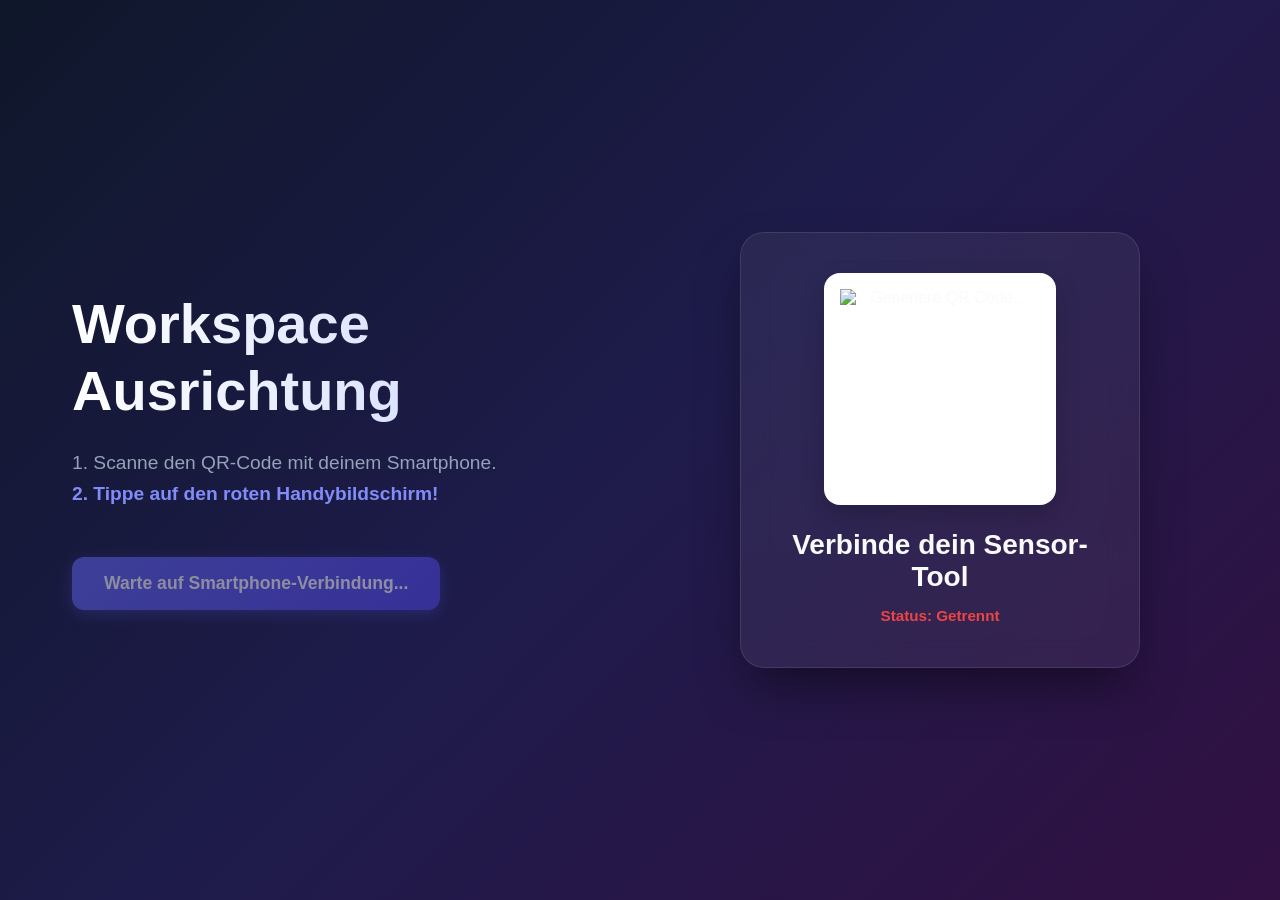
==== index.html @ 29dc22c0 "Update index.html" ====
<!DOCTYPE html>
<html lang="de">
<head>
    <meta charset="UTF-8">
    <meta name="viewport" content="width=device-width, initial-scale=1.0">
    <title>Interaktive Wasserwaage | Monitor-Ausrichtung</title>
    <link rel="stylesheet" href="style.css">
    <script src="https://cdnjs.cloudflare.com/ajax/libs/paho-mqtt/1.0.1/mqttws31.min.js" type="text/javascript"></script>
</head>
<body>

    <div class="container">
        <div class="content-left">
            <h1>Workspace Ausrichtung</h1>
            
            <div id="pc-step-1" class="step active">
                <p>1. Scanne den QR-Code mit deinem Smartphone.</p>
                <p style="margin-bottom: 1.5rem; color: var(--accent); font-weight: bold;">2. Tippe auf den roten Handybildschirm!</p>
                <button class="btn" id="pc-calibrate-btn" disabled style="opacity: 0.5; cursor: not-allowed;">Warte auf Smartphone-Verbindung...</button>
            </div>

            <div id="pc-step-2" class="step">
                <p style="margin-bottom: 1.5rem;">3. Nimm das Handy jetzt hoch und halte es <strong>flach an deinen Monitor</strong>.</p>
                
                <div id="live-box" class="live-display status-error">
                    <div id="status-msg" class="status-text">⚠️ Nicht parallel</div>
                    <div class="deviation-val"><span id="degree-val">0.0</span>°</div>
                </div>
            </div>
        </div>

        <div class="qr-card" id="qr-section">
            <div class="qr-code-placeholder">
                <img id="qr-img" src="" alt="Generiere QR Code...">
            </div>
            <h2>Verbinde dein Sensor-Tool</h2>
            <p id="connection-status" style="color: var(--error); font-weight: bold;">Status: Getrennt</p>
        </div>
    </div>

    <script>
        const sessionId = 'room_' + Math.random().toString(36).substr(2, 9);
        
        // Dynamischer QR-Code Link
        const sensorUrl = `https://tknq1.github.io/TESTEST/sensor.html?room=${sessionId}`;
        document.getElementById('qr-img').src = `https://api.qrserver.com/v1/create-qr-code/?size=200x200&data=${encodeURIComponent(sensorUrl)}`;

        const client = new Paho.MQTT.Client("broker.hivemq.com", Number(8000), "pc_" + sessionId);

        let tableBeta = 0;
        let tableGamma = 0;
        let calibrating = false;
        let currentLiveBeta = 0;
        let currentLiveGamma = 0;

        client.onConnectionLost = () => { console.log("Verbindung zum Server verloren"); };
        
        client.onMessageArrived = (message) => {
            const data = JSON.parse(message.payloadString);
            
            // Handy hat sich erfolgreich gemeldet
            if (data.type === 'phone-connected') {
                const btn = document.getElementById('pc-calibrate-btn');
                document.getElementById('connection-status').textContent = 'Status: Verbunden ✔';
                document.getElementById('connection-status').style.color = 'var(--success)';
                btn.disabled = false;
                btn.style.opacity = "1";
                btn.style.cursor = "pointer";
                btn.textContent = 'Tisch-Neigung jetzt speichern';
            }
            
            // Gyro-Daten vom Handy empfangen
            if (data.type === 'gyro-data') {
                currentLiveBeta = data.beta;
                currentLiveGamma = data.gamma;

                // Wenn der Button geklickt wurde, loggen wir genau diesen Moment als Tisch-Referenz
                if (calibrating) {
                    tableBeta = currentLiveBeta;
                    tableGamma = currentLiveGamma;
                    calibrating = false;
                    
                    // Sofort umschalten auf Monitor-Live-Ansicht
                    document.getElementById('pc-step-1').classList.remove('active');
                    document.getElementById('pc-step-2').classList.add('active');
                } else if (tableBeta !== 0) {
                    // Wenn kalibriert, berechne permanent die Differenz
                    handleLiveCalculation(currentLiveBeta, currentLiveGamma);
                }
            }
        };

        client.connect({
            onSuccess: () => {
                client.subscribe("wasserwaage/" + sessionId);
            },
            useSSL: true
        });

        // Klick auf den PC-Button speichert den aktuellen Wert
        document.getElementById('pc-calibrate-btn').addEventListener('click', () => {
            calibrating = true;
            
            // Vibrations-Befehl ans Handy schicken
            try {
                const message = new Paho.MQTT.Message(JSON.stringify({ type: 'trigger-vibrate' }));
                message.destinationName = "wasserwaage/" + sessionId;
                client.send(message);
            } catch(e) {}
        });

        function handleLiveCalculation(currentBeta, currentGamma) {
            // Berechnung basierend auf der Display-nach-unten Lage des Handys auf dem Tisch
            const diffBeta = currentBeta + tableBeta; 
            const diffGamma = currentGamma - tableGamma; 
            const totalDeviation = Math.sqrt(diffBeta * diffBeta + diffGamma * diffGamma);

            const liveBox = document.getElementById('live-box');
            const statusMsg = document.getElementById('status-msg');
            const degreeVal = document.getElementById('degree-val');

            degreeVal.textContent = totalDeviation.toFixed(1);

            if (totalDeviation < 1.5) {
                liveBox.className = "live-display status-success";
                statusMsg.textContent = "✓ Perfekt parallel!";
            } else {
                liveBox.className = "live-display status-error";
                statusMsg.textContent = "⚠️ Nicht parallel";
            }
        }
    </script>
</body>
</html>
---- style.css ----
/* Base Resets & Variables */
* {
    margin: 0;
    padding: 0;
    box-sizing: border-box;
    font-family: -apple-system, BlinkMacSystemFont, "Segoe UI", Roboto, Helvetica, Arial, sans-serif;
}

:root {
    --bg-gradient: linear-gradient(135deg, #0f172a 0%, #1e1b4b 50%, #311042 100%);
    --glass-bg: rgba(255, 255, 255, 0.06);
    --glass-border: rgba(255, 255, 255, 0.1);
    --text-main: #f8fafc;
    --text-muted: #94a3b8;
    --accent: #818cf8;
    --success: #22c55e;
    --error: #ef4444;
}

body {
    min-height: 100vh;
    background: var(--bg-gradient);
    color: var(--text-main);
    display: flex;
    justify-content: center;
    align-items: center;
    overflow-x: hidden;
    position: relative;
}

/* Der magische Hintergrund-Zoom & Blur-Effekt */
body::before {
    content: '';
    position: absolute;
    inset: 0;
    background: inherit;
    z-index: -1;
    transition: transform 0.6s cubic-bezier(0.25, 1, 0.5, 1), filter 0.6s ease;
}

/* Wenn die .qr-card gehovert wird, verändert sich das body::before Element */
body:has(.qr-card:hover)::before {
    transform: scale(1.08);
    filter: blur(8px);
}

/* Layout Container */
.container {
    width: 100%;
    max-width: 1200px;
    padding: 2rem;
    display: grid;
    grid-template-columns: 1fr 1fr;
    gap: 4rem;
    align-items: center;
}

/* Linke Spalte: Text */
.content-left h1 {
    font-size: 3.5rem;
    font-weight: 800;
    line-height: 1.2;
    background: linear-gradient(to right, #ffffff, #c7d2fe);
    -webkit-background-clip: text;
    -webkit-text-fill-color: transparent;
    margin-bottom: 1.5rem;
}

.content-left p {
    font-size: 1.2rem;
    color: var(--text-muted);
    line-height: 1.6;
}

/* Rechte Spalte: QR-Card (Glassmorphismus) */
.qr-card {
    background: var(--glass-bg);
    backdrop-filter: blur(16px);
    -webkit-backdrop-filter: blur(16px);
    border: 1px solid var(--glass-border);
    border-radius: 24px;
    padding: 2.5rem;
    text-align: center;
    box-shadow: 0 25px 50px -12px rgba(0, 0, 0, 0.5);
    transition: transform 0.5s cubic-bezier(0.25, 1, 0.5, 1), box-shadow 0.5s ease;
    max-width: 400px;
    justify-self: center;
    width: 100%;
}

.qr-card:hover {
    transform: translateY(-5px) scale(1.03);
    box-shadow: 0 35px 60px -10px rgba(0, 0, 0, 0.7), 0 0 40px rgba(129, 140, 248, 0.2);
}

.qr-code-placeholder {
    background: white;
    padding: 1rem;
    border-radius: 16px;
    display: inline-block;
    margin-bottom: 1.5rem;
    box-shadow: 0 10px 25px rgba(0,0,0,0.2);
}

.qr-code-placeholder img {
    display: block;
    width: 200px;
    height: 200px;
}

.qr-card h2 {
    font-size: 1.75rem;
    margin-bottom: 0.75rem;
    color: var(--text-main);
}

.qr-card p {
    color: var(--text-muted);
    font-size: 0.95rem;
    line-height: 1.5;
}

/* Mobile Sensor-Seite spezifische Elemente */
.sensor-container {
    width: 100%;
    max-width: 500px;
    padding: 1.5rem;
    text-align: center;
}

.step-card {
    background: var(--glass-bg);
    backdrop-filter: blur(16px);
    -webkit-backdrop-filter: blur(16px);
    border: 1px solid var(--glass-border);
    border-radius: 24px;
    padding: 2rem;
    box-shadow: 0 20px 40px rgba(0,0,0,0.3);
}

.step {
    display: none; /* Wird per JS gesteuert */
}

.step.active {
    display: block;
    animation: fadeIn 0.5s ease forwards;
}

.btn {
    background: linear-gradient(135deg, #6366f1 0%, #4f46e5 100%);
    color: white;
    border: none;
    padding: 1rem 2rem;
    font-size: 1.1rem;
    font-weight: 600;
    border-radius: 12px;
    cursor: pointer;
    transition: transform 0.2s, box-shadow 0.2s;
    margin-top: 1.5rem;
    box-shadow: 0 4px 15px rgba(99, 102, 241, 0.4);
}

.btn:active {
    transform: scale(0.98);
}

/* Status-Anzeige für Schritt 3 */
.live-display {
    margin-top: 1.5rem;
    padding: 2rem;
    border-radius: 16px;
    background: rgba(0,0,0,0.2);
    border: 1px solid rgba(255,255,255,0.05);
    transition: background-color 0.3s, border-color 0.3s;
}

.status-text {
    font-size: 1.5rem;
    font-weight: 700;
    margin-bottom: 1rem;
}

.deviation-val {
    font-size: 2.5rem;
    font-weight: 800;
    font-variant-numeric: tabular-nums;
}

/* Dynamische Statusklassen */
.status-success {
    background: rgba(34, 197, 94, 0.15);
    border-color: var(--success);
    color: #4ade80;
}

.status-error {
    background: rgba(239, 68, 68, 0.15);
    border-color: var(--error);
    color: #f87171;
}

/* Animation */
@keyframes fadeIn {
    from { opacity: 0; transform: translateY(10px); }
    to { opacity: 1; transform: translateY(0); }
}

/* Responsive Design */
@media (max-width: 768px) {
    .container {
        grid-template-columns: 1fr;
        gap: 2.5rem;
        text-align: center;
    }
    .content-left h1 {
        font-size: 2.5rem;
    }
}
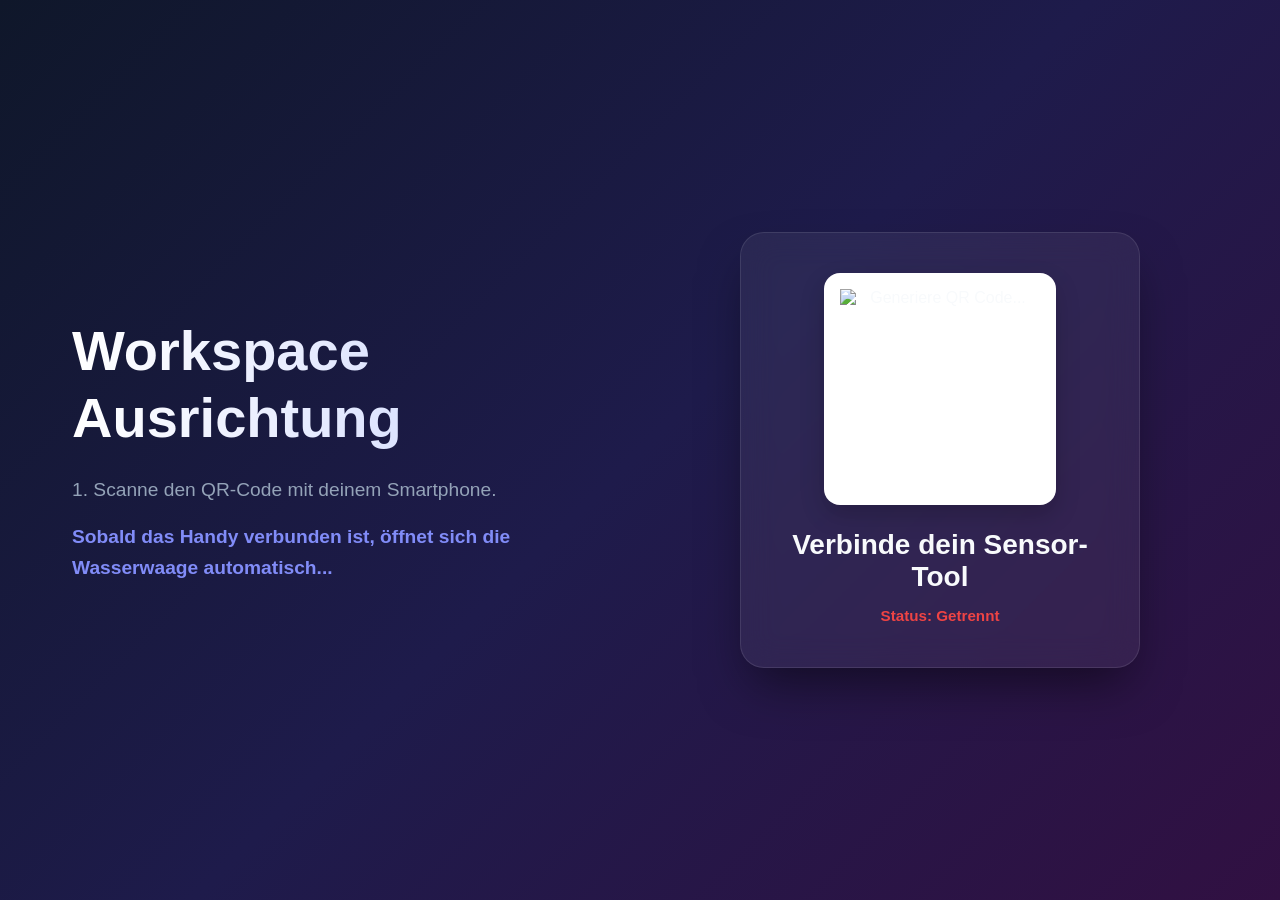
==== commit 893b1b3d: "Update index.html" ====
--- a/index.html
+++ b/index.html
@@ -15,15 +15,24 @@
             
             <div id="pc-step-1" class="step active">
                 <p>1. Scanne den QR-Code mit deinem Smartphone.</p>
-                <p style="margin-bottom: 1.5rem; color: var(--accent); font-weight: bold;">2. Tippe auf den roten Handybildschirm!</p>
-                <button class="btn" id="pc-calibrate-btn" disabled style="opacity: 0.5; cursor: not-allowed;">Warte auf Smartphone-Verbindung...</button>
+                <p style="margin-top: 1rem; color: var(--accent); font-weight: bold;">
+                    Sobald das Handy verbunden ist, öffnet sich die Wasserwaage automatisch...
+                </p>
             </div>
 
             <div id="pc-step-2" class="step">
-                <p style="margin-bottom: 1.5rem;">3. Nimm das Handy jetzt hoch und halte es <strong>flach an deinen Monitor</strong>.</p>
+                <p style="margin-bottom: 1rem;">
+                    2. Lege das Handy <strong>flach mit dem Display nach unten</strong> auf den Tisch und klicke hier:
+                </p>
                 
+                <button class="btn" id="pc-calibrate-btn" style="margin-bottom: 2rem;">Tisch-Neigung jetzt speichern</button>
+                
+                <p style="margin-bottom: 1rem; display: none;" id="instruction-step-3">
+                    3. Nimm das Handy jetzt hoch und halte es <strong>flach an deinen Monitor</strong>, um ihn zu justieren.
+                </p>
+
                 <div id="live-box" class="live-display status-error">
-                    <div id="status-msg" class="status-text">⚠️ Nicht parallel</div>
+                    <div id="status-msg" class="status-text">⚠️ Warte auf Kalibrierung</div>
                     <div class="deviation-val"><span id="degree-val">0.0</span>°</div>
                 </div>
             </div>
@@ -41,7 +50,7 @@
     <script>
         const sessionId = 'room_' + Math.random().toString(36).substr(2, 9);
         
-        // Dynamischer QR-Code Link
+        // QR-Code Link generieren
         const sensorUrl = `https://tknq1.github.io/TESTEST/sensor.html?room=${sessionId}`;
         document.getElementById('qr-img').src = `https://api.qrserver.com/v1/create-qr-code/?size=200x200&data=${encodeURIComponent(sensorUrl)}`;
 
@@ -49,59 +58,61 @@
 
         let tableBeta = 0;
         let tableGamma = 0;
-        let calibrating = false;
+        let isCalibrated = false;
+        
         let currentLiveBeta = 0;
         let currentLiveGamma = 0;
 
-        client.onConnectionLost = () => { console.log("Verbindung zum Server verloren"); };
+        client.onConnectionLost = () => { console.log("Verbindung verloren"); };
         
         client.onMessageArrived = (message) => {
             const data = JSON.parse(message.payloadString);
             
-            // Handy hat sich erfolgreich gemeldet
+            // AUTOMATISCHER WECHSEL: Handy hat gescannt und schaltet den PC sofort weiter!
             if (data.type === 'phone-connected') {
-                const btn = document.getElementById('pc-calibrate-btn');
                 document.getElementById('connection-status').textContent = 'Status: Verbunden ✔';
                 document.getElementById('connection-status').style.color = 'var(--success)';
-                btn.disabled = false;
-                btn.style.opacity = "1";
-                btn.style.cursor = "pointer";
-                btn.textContent = 'Tisch-Neigung jetzt speichern';
+                
+                // QR-Code ausblenden, da nicht mehr benötigt
+                document.getElementById('qr-section').style.display = 'none';
+                // Layout auf volle Breite strecken
+                document.querySelector('.container').style.gridTemplateColumns = '1fr';
+
+                // Sofort von Schritt 1 zu Schritt 2 (Wasserwaage) wechseln
+                document.getElementById('pc-step-1').classList.remove('active');
+                document.getElementById('pc-step-2').classList.add('active');
             }
             
-            // Gyro-Daten vom Handy empfangen
+            // Permanente Sensordaten vom Handy empfangen
             if (data.type === 'gyro-data') {
                 currentLiveBeta = data.beta;
                 currentLiveGamma = data.gamma;
 
-                // Wenn der Button geklickt wurde, loggen wir genau diesen Moment als Tisch-Referenz
-                if (calibrating) {
-                    tableBeta = currentLiveBeta;
-                    tableGamma = currentLiveGamma;
-                    calibrating = false;
-                    
-                    // Sofort umschalten auf Monitor-Live-Ansicht
-                    document.getElementById('pc-step-1').classList.remove('active');
-                    document.getElementById('pc-step-2').classList.add('active');
-                } else if (tableBeta !== 0) {
-                    // Wenn kalibriert, berechne permanent die Differenz
+                // Wenn bereits eingemessen wurde, rechne permanent die Differenz aus
+                if (isCalibrated) {
                     handleLiveCalculation(currentLiveBeta, currentLiveGamma);
                 }
             }
         };
 
         client.connect({
-            onSuccess: () => {
-                client.subscribe("wasserwaage/" + sessionId);
-            },
+            onSuccess: () => { client.subscribe("wasserwaage/" + sessionId); },
             useSSL: true
         });
 
-        // Klick auf den PC-Button speichert den aktuellen Wert
+        // BUTTON AM PC: Kalibriert den Tisch bei Klick
         document.getElementById('pc-calibrate-btn').addEventListener('click', () => {
-            calibrating = true;
+            // Speichert die exakt in diesem Moment anliegenden Handy-Werte als Null-Linie
+            tableBeta = currentLiveBeta;
+            tableGamma = currentLiveGamma;
+            isCalibrated = true;
             
-            // Vibrations-Befehl ans Handy schicken
+            // Text-Anweisungen auf dem PC anpassen
+            document.getElementById('instruction-step-3').style.display = 'block';
+            document.getElementById('pc-calibrate-btn').textContent = '✓ Tisch gespeichert (Erneut kalibrieren)';
+            document.getElementById('pc-calibrate-btn').style.background = 'rgba(255,255,255,0.1)';
+
+            // Vibrations-Feedback an das Handy senden (Bestätigung)
             try {
                 const message = new Paho.MQTT.Message(JSON.stringify({ type: 'trigger-vibrate' }));
                 message.destinationName = "wasserwaage/" + sessionId;
@@ -110,7 +121,7 @@
         });
 
         function handleLiveCalculation(currentBeta, currentGamma) {
-            // Berechnung basierend auf der Display-nach-unten Lage des Handys auf dem Tisch
+            // Berechnung (angepasst an Display-nach-unten Lage auf dem Tisch)
             const diffBeta = currentBeta + tableBeta; 
             const diffGamma = currentGamma - tableGamma; 
             const totalDeviation = Math.sqrt(diffBeta * diffBeta + diffGamma * diffGamma);
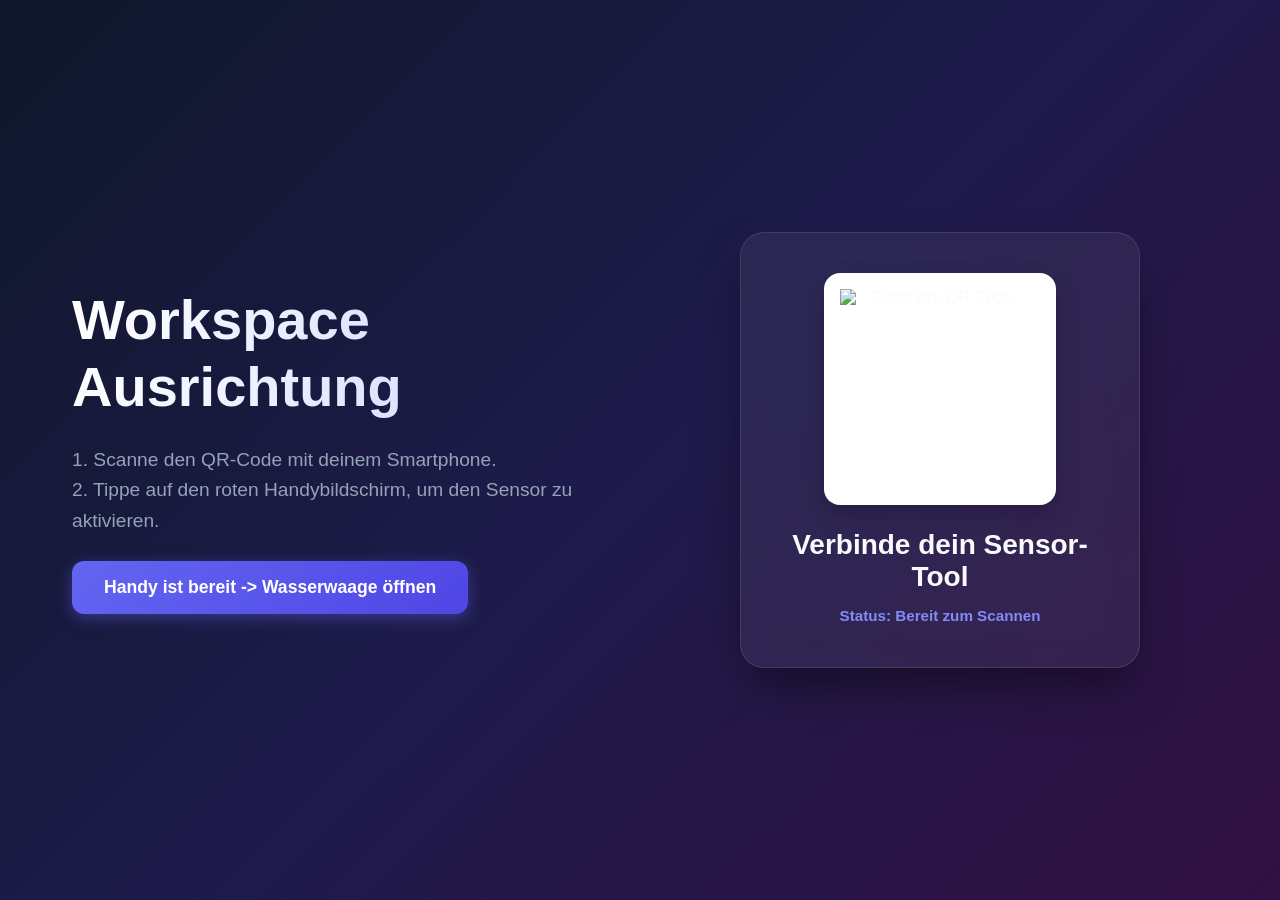
==== commit b5c20b79: "Update index.html" ====
--- a/index.html
+++ b/index.html
@@ -9,26 +9,25 @@
 </head>
 <body>
 
-    <div class="container">
+    <div class="container" id="main-container">
         <div class="content-left">
             <h1>Workspace Ausrichtung</h1>
             
             <div id="pc-step-1" class="step active">
                 <p>1. Scanne den QR-Code mit deinem Smartphone.</p>
-                <p style="margin-top: 1rem; color: var(--accent); font-weight: bold;">
-                    Sobald das Handy verbunden ist, öffnet sich die Wasserwaage automatisch...
-                </p>
+                <p>2. Tippe auf den roten Handybildschirm, um den Sensor zu aktivieren.</p>
+                <button class="btn" id="pc-start-level-btn" style="margin-top: 1.5rem;">Handy ist bereit -> Wasserwaage öffnen</button>
             </div>
 
             <div id="pc-step-2" class="step">
                 <p style="margin-bottom: 1rem;">
-                    2. Lege das Handy <strong>flach mit dem Display nach unten</strong> auf den Tisch und klicke hier:
+                    3. Lege das Handy <strong>flach mit dem Display nach unten</strong> auf den Tisch und klicke hier:
                 </p>
                 
                 <button class="btn" id="pc-calibrate-btn" style="margin-bottom: 2rem;">Tisch-Neigung jetzt speichern</button>
                 
                 <p style="margin-bottom: 1rem; display: none;" id="instruction-step-3">
-                    3. Nimm das Handy jetzt hoch und halte es <strong>flach an deinen Monitor</strong>, um ihn zu justieren.
+                    4. Nimm das Handy jetzt hoch und halte es <strong>flach an deinen Monitor</strong>, um ihn zu justieren.
                 </p>
 
                 <div id="live-box" class="live-display status-error">
@@ -43,11 +42,12 @@
                 <img id="qr-img" src="" alt="Generiere QR Code...">
             </div>
             <h2>Verbinde dein Sensor-Tool</h2>
-            <p id="connection-status" style="color: var(--error); font-weight: bold;">Status: Getrennt</p>
+            <p id="connection-status" style="color: var(--accent); font-weight: bold;">Status: Bereit zum Scannen</p>
         </div>
     </div>
 
     <script>
+        // Feste oder zufällige ID nutzen
         const sessionId = 'room_' + Math.random().toString(36).substr(2, 9);
         
         // QR-Code Link generieren
@@ -63,32 +63,18 @@
         let currentLiveBeta = 0;
         let currentLiveGamma = 0;
 
-        client.onConnectionLost = () => { console.log("Verbindung verloren"); };
-        
         client.onMessageArrived = (message) => {
             const data = JSON.parse(message.payloadString);
             
-            // AUTOMATISCHER WECHSEL: Handy hat gescannt und schaltet den PC sofort weiter!
-            if (data.type === 'phone-connected') {
-                document.getElementById('connection-status').textContent = 'Status: Verbunden ✔';
-                document.getElementById('connection-status').style.color = 'var(--success)';
-                
-                // QR-Code ausblenden, da nicht mehr benötigt
-                document.getElementById('qr-section').style.display = 'none';
-                // Layout auf volle Breite strecken
-                document.querySelector('.container').style.gridTemplateColumns = '1fr';
-
-                // Sofort von Schritt 1 zu Schritt 2 (Wasserwaage) wechseln
-                document.getElementById('pc-step-1').classList.remove('active');
-                document.getElementById('pc-step-2').classList.add('active');
-            }
-            
-            // Permanente Sensordaten vom Handy empfangen
+            // Handy-Sensordaten empfangen
             if (data.type === 'gyro-data') {
                 currentLiveBeta = data.beta;
                 currentLiveGamma = data.gamma;
 
-                // Wenn bereits eingemessen wurde, rechne permanent die Differenz aus
+                // Statusanzeige updaten, sobald überhaupt Daten ankommen
+                document.getElementById('connection-status').textContent = 'Status: Live-Daten empfangen ✔';
+                document.getElementById('connection-status').style.color = 'var(--success)';
+
                 if (isCalibrated) {
                     handleLiveCalculation(currentLiveBeta, currentLiveGamma);
                 }
@@ -100,19 +86,30 @@
             useSSL: true
         });
 
-        // BUTTON AM PC: Kalibriert den Tisch bei Klick
+        // MANUELLER SEITENWECHSEL-BUTTON AM PC
+        document.getElementById('pc-start-level-btn').addEventListener('click', () => {
+            // QR-Code ausblenden
+            document.getElementById('qr-section').style.display = 'none';
+            // Layout anpassen (Zweispaltig auf Einspaltig umschalten)
+            document.getElementById('main-container').style.display = 'block';
+            document.getElementById('main-container').style.maxWidth = '600px';
+
+            // Schritt 1 ausblenden, Schritt 2 einblenden
+            document.getElementById('pc-step-1').classList.remove('active');
+            document.getElementById('pc-step-2').classList.add('active');
+        });
+
+        // TISCH KALIBRIEREN BUTTON
         document.getElementById('pc-calibrate-btn').addEventListener('click', () => {
-            // Speichert die exakt in diesem Moment anliegenden Handy-Werte als Null-Linie
             tableBeta = currentLiveBeta;
             tableGamma = currentLiveGamma;
             isCalibrated = true;
             
-            // Text-Anweisungen auf dem PC anpassen
             document.getElementById('instruction-step-3').style.display = 'block';
             document.getElementById('pc-calibrate-btn').textContent = '✓ Tisch gespeichert (Erneut kalibrieren)';
             document.getElementById('pc-calibrate-btn').style.background = 'rgba(255,255,255,0.1)';
 
-            // Vibrations-Feedback an das Handy senden (Bestätigung)
+            // Signal ans Handy senden, damit es kurz vibriert
             try {
                 const message = new Paho.MQTT.Message(JSON.stringify({ type: 'trigger-vibrate' }));
                 message.destinationName = "wasserwaage/" + sessionId;
@@ -121,7 +118,6 @@
         });
 
         function handleLiveCalculation(currentBeta, currentGamma) {
-            // Berechnung (angepasst an Display-nach-unten Lage auf dem Tisch)
             const diffBeta = currentBeta + tableBeta; 
             const diffGamma = currentGamma - tableGamma; 
             const totalDeviation = Math.sqrt(diffBeta * diffBeta + diffGamma * diffGamma);
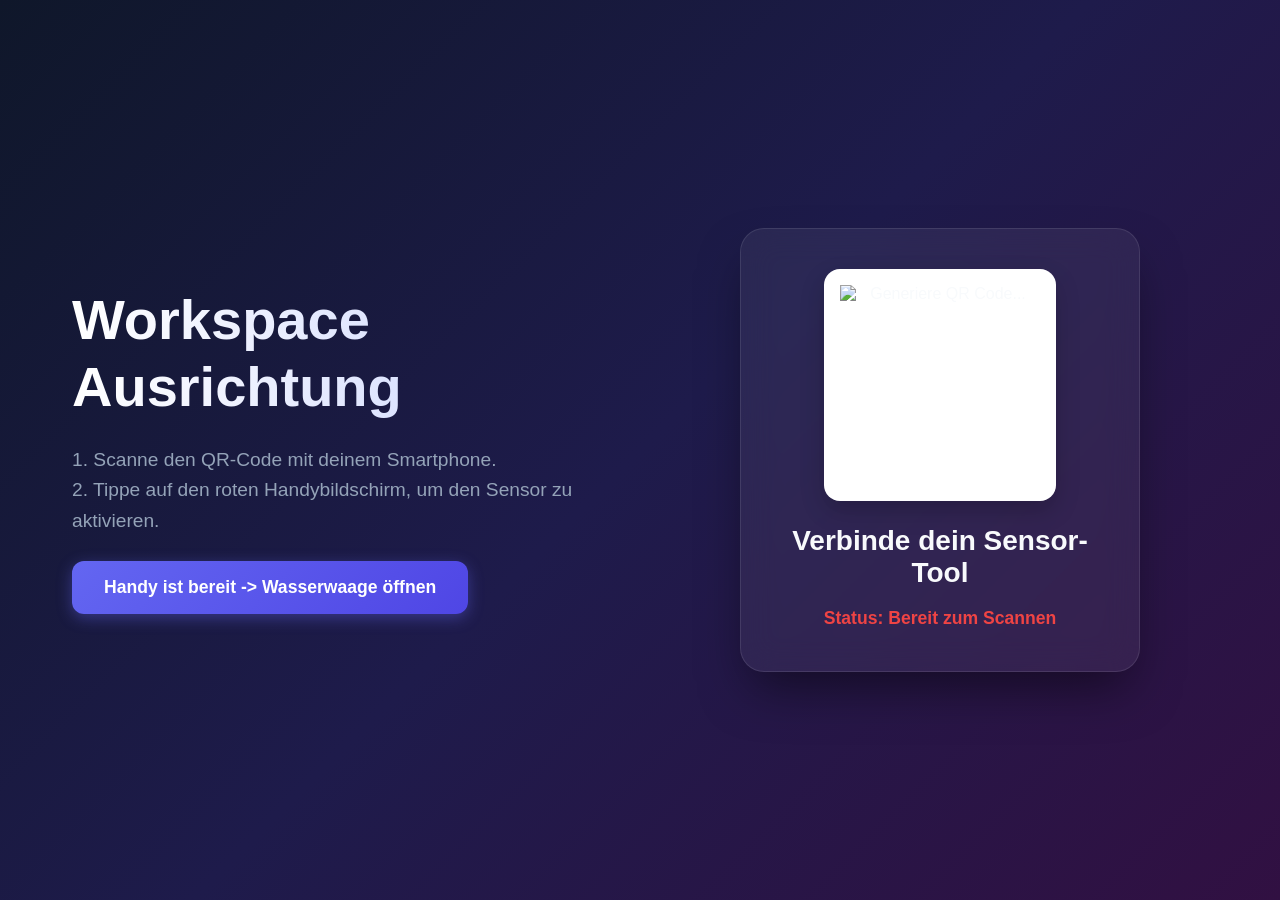
==== commit c07e1891: "Update index.html" ====
--- a/index.html
+++ b/index.html
@@ -42,18 +42,19 @@
                 <img id="qr-img" src="" alt="Generiere QR Code...">
             </div>
             <h2>Verbinde dein Sensor-Tool</h2>
-            <p id="connection-status" style="color: var(--accent); font-weight: bold;">Status: Bereit zum Scannen</p>
+            <p id="connection-status" style="color: #ef4444; font-weight: bold; font-size: 1.1rem; margin-top: 1rem;">Status: Bereit zum Scannen</p>
         </div>
     </div>
 
     <script>
-        // Feste oder zufällige ID nutzen
+        // Erzeuge eine einzigartige Raum-ID für diese Sitzung
         const sessionId = 'room_' + Math.random().toString(36).substr(2, 9);
         
-        // QR-Code Link generieren
+        // QR-Code Link zu deinem GitHub-Pages-Repository generieren
         const sensorUrl = `https://tknq1.github.io/TESTEST/sensor.html?room=${sessionId}`;
         document.getElementById('qr-img').src = `https://api.qrserver.com/v1/create-qr-code/?size=200x200&data=${encodeURIComponent(sensorUrl)}`;
 
+        // Verbindung zum öffentlichen HiveMQ-Broker herstellen
         const client = new Paho.MQTT.Client("broker.hivemq.com", Number(8000), "pc_" + sessionId);
 
         let tableBeta = 0;
@@ -62,19 +63,24 @@
         
         let currentLiveBeta = 0;
         let currentLiveGamma = 0;
+        let dataReceivedOnce = false;
 
+        // Wenn Nachrichten über den MQTT-Server ankommen
         client.onMessageArrived = (message) => {
             const data = JSON.parse(message.payloadString);
             
-            // Handy-Sensordaten empfangen
             if (data.type === 'gyro-data') {
                 currentLiveBeta = data.beta;
                 currentLiveGamma = data.gamma;
 
-                // Statusanzeige updaten, sobald überhaupt Daten ankommen
-                document.getElementById('connection-status').textContent = 'Status: Live-Daten empfangen ✔';
-                document.getElementById('connection-status').style.color = 'var(--success)';
+                // Sobald das allererste Signal vom Handy registriert wird
+                if (!dataReceivedOnce) {
+                    dataReceivedOnce = true;
+                    document.getElementById('connection-status').textContent = '⚡ LIVE-VERBINDUNG AKTIV ✔';
+                    document.getElementById('connection-status').style.color = '#22c55e'; // Grün färben
+                }
 
+                // Berechne die Abweichung, wenn der Tisch bereits gespeichert wurde
                 if (isCalibrated) {
                     handleLiveCalculation(currentLiveBeta, currentLiveGamma);
                 }
@@ -82,60 +88,57 @@
         };
 
         client.connect({
-            onSuccess: () => { client.subscribe("wasserwaage/" + sessionId); },
+            onSuccess: () => { 
+                client.subscribe("wasserwaage/" + sessionId); 
+                console.log("PC-Client erfolgreich mit dem Broker verbunden.");
+            },
             useSSL: true
         });
 
-        // MANUELLER SEITENWECHSEL-BUTTON AM PC
+        // Event-Listener für den "Wasserwaage öffnen" Button
         document.getElementById('pc-start-level-btn').addEventListener('click', () => {
-            // QR-Code ausblenden
+            if (!dataReceivedOnce) {
+                alert("⚠️ Hinweis: Der PC empfängt noch keine Sensordaten.\n\nStelle sicher, dass du auf dem Handy auf den roten Bildschirm getippt hast und (bei iPhones) den Zugriff erlaubt hast.");
+            }
+
+            // QR-Code ausblenden und Layout anpassen
             document.getElementById('qr-section').style.display = 'none';
-            // Layout anpassen (Zweispaltig auf Einspaltig umschalten)
-            document.getElementById('main-container').style.display = 'block';
-            document.getElementById('main-container').style.maxWidth = '600px';
+            const mainContainer = document.getElementById('main-container');
+            mainContainer.style.display = 'block';
+            mainContainer.style.maxWidth = '600px';
+            mainContainer.style.margin = '0 auto';
 
-            // Schritt 1 ausblenden, Schritt 2 einblenden
+            // Schritte umschalten
             document.getElementById('pc-step-1').classList.remove('active');
             document.getElementById('pc-step-2').classList.add('active');
         });
 
-        // TISCH KALIBRIEREN BUTTON
+        // Event-Listener für den Kalibrierungs-Button
         document.getElementById('pc-calibrate-btn').addEventListener('click', () => {
+            // Speichere die aktuellen Werte als Null-Linie
             tableBeta = currentLiveBeta;
             tableGamma = currentLiveGamma;
             isCalibrated = true;
             
+            // UI aktualisieren
             document.getElementById('instruction-step-3').style.display = 'block';
-            document.getElementById('pc-calibrate-btn').textContent = '✓ Tisch gespeichert (Erneut kalibrieren)';
-            document.getElementById('pc-calibrate-btn').style.background = 'rgba(255,255,255,0.1)';
+            document.getElementById('pc-calibrate-btn').textContent = '🔄 Neu kalibrieren (Wert aktualisiert)';
+            document.getElementById('pc-calibrate-btn').style.background = 'rgba(129, 140, 248, 0.2)';
 
-            // Signal ans Handy senden, damit es kurz vibriert
+            // Vibrationsbefehl an das Smartphone senden
             try {
                 const message = new Paho.MQTT.Message(JSON.stringify({ type: 'trigger-vibrate' }));
                 message.destinationName = "wasserwaage/" + sessionId;
                 client.send(message);
-            } catch(e) {}
+            } catch(e) {
+                console.error("Fehler beim Senden des Vibrations-Befehls:", e);
+            }
         });
 
+        // Mathematische Auswertung der Abweichung
         function handleLiveCalculation(currentBeta, currentGamma) {
-            const diffBeta = currentBeta + tableBeta; 
-            const diffGamma = currentGamma - tableGamma; 
-            const totalDeviation = Math.sqrt(diffBeta * diffBeta + diffGamma * diffGamma);
+            // Absoluten Abstand zur gespeicherten Null-Linie berechnen
+            let diffBeta = Math.abs(currentBeta - tableBeta);
+            let diffGamma = Math.abs(currentGamma - tableGamma);
 
-            const liveBox = document.getElementById('live-box');
-            const statusMsg = document.getElementById('status-msg');
-            const degreeVal = document.getElementById('degree-val');
-
-            degreeVal.textContent = totalDeviation.toFixed(1);
-
-            if (totalDeviation < 1.5) {
-                liveBox.className = "live-display status-success";
-                statusMsg.textContent = "✓ Perfekt parallel!";
-            } else {
-                liveBox.className = "live-display status-error";
-                statusMsg.textContent = "⚠️ Nicht parallel";
-            }
-        }
-    </script>
-</body>
-</html>
+            // Korrektur für den Fall, dass das Handy im Raum komplett gekippt wird (Tisch vs. Monitor)
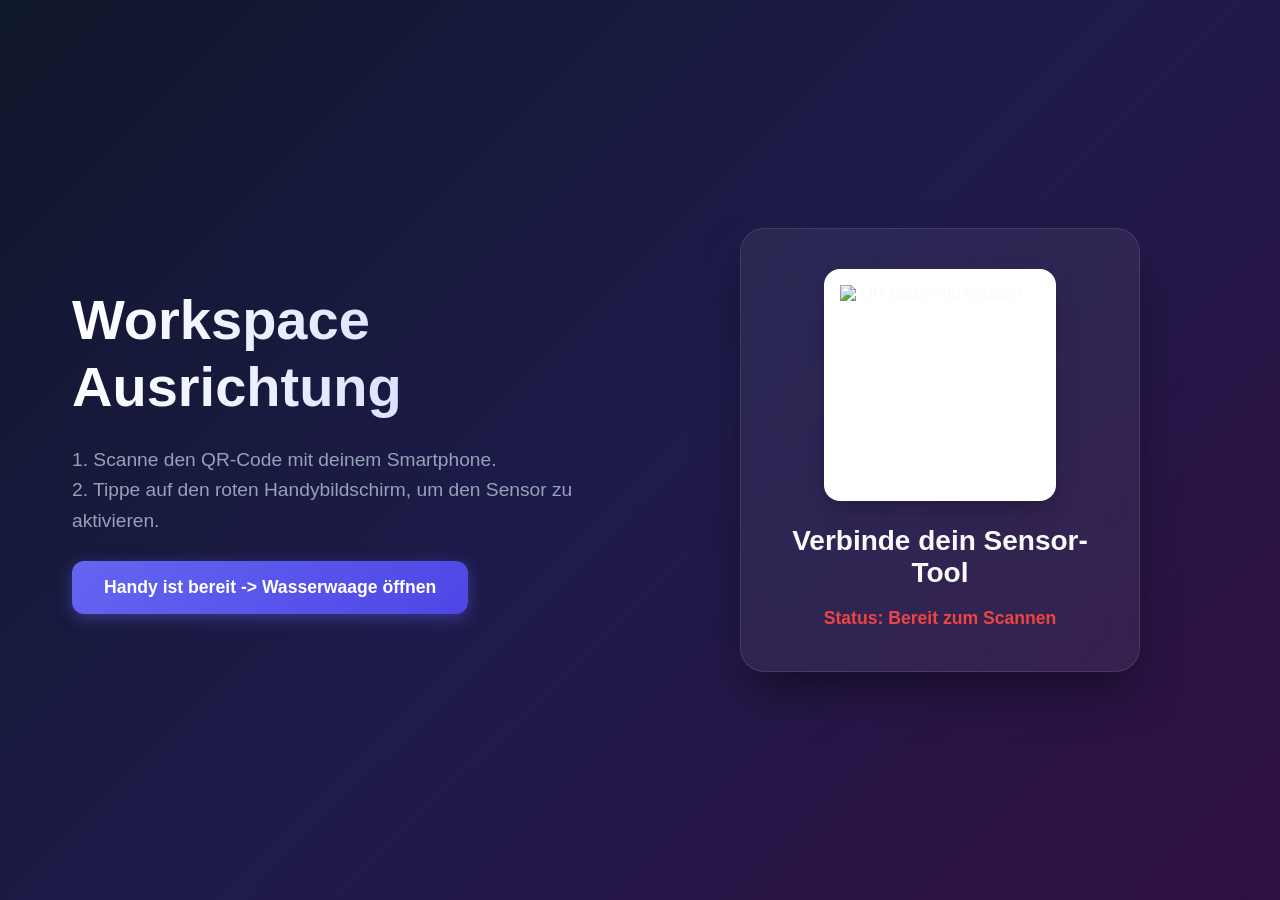
==== commit c2df50cd: "Update index.html" ====
--- a/index.html
+++ b/index.html
@@ -39,7 +39,7 @@
 
         <div class="qr-card" id="qr-section">
             <div class="qr-code-placeholder">
-                <img id="qr-img" src="" alt="Generiere QR Code...">
+                <img id="qr-img" src="" alt="QR Code wird geladen...">
             </div>
             <h2>Verbinde dein Sensor-Tool</h2>
             <p id="connection-status" style="color: #ef4444; font-weight: bold; font-size: 1.1rem; margin-top: 1rem;">Status: Bereit zum Scannen</p>
@@ -47,16 +47,15 @@
     </div>
 
     <script>
-        // Erzeuge eine einzigartige Raum-ID für diese Sitzung
+        // 1. ZUERST DEN QR-CODE GENERIEREN (Damit er sofort da ist!)
         const sessionId = 'room_' + Math.random().toString(36).substr(2, 9);
+        const sensorUrl = `https://tknq1.github.io/TESTEST/sensor.html?room=${sessionId}`;
         
-        // QR-Code Link zu deinem GitHub-Pages-Repository generieren
-        const sensorUrl = `https://tknq1.github.io/TESTEST/sensor.html?room=${sessionId}`;
+        // QR-Code Bildquelle setzen
         document.getElementById('qr-img').src = `https://api.qrserver.com/v1/create-qr-code/?size=200x200&data=${encodeURIComponent(sensorUrl)}`;
 
-        // Verbindung zum öffentlichen HiveMQ-Broker herstellen
-        const client = new Paho.MQTT.Client("broker.hivemq.com", Number(8000), "pc_" + sessionId);
-
+        // 2. ERST DANACH DIE NETZWERK-VERBINDUNG STARTEN
+        let client;
         let tableBeta = 0;
         let tableGamma = 0;
         let isCalibrated = false;
@@ -65,80 +64,96 @@
         let currentLiveGamma = 0;
         let dataReceivedOnce = false;
 
-        // Wenn Nachrichten über den MQTT-Server ankommen
-        client.onMessageArrived = (message) => {
-            const data = JSON.parse(message.payloadString);
-            
-            if (data.type === 'gyro-data') {
-                currentLiveBeta = data.beta;
-                currentLiveGamma = data.gamma;
+        try {
+            client = new Paho.MQTT.Client("broker.hivemq.com", Number(8000), "pc_" + sessionId);
 
-                // Sobald das allererste Signal vom Handy registriert wird
-                if (!dataReceivedOnce) {
-                    dataReceivedOnce = true;
-                    document.getElementById('connection-status').textContent = '⚡ LIVE-VERBINDUNG AKTIV ✔';
-                    document.getElementById('connection-status').style.color = '#22c55e'; // Grün färben
+            client.onMessageArrived = (message) => {
+                const data = JSON.parse(message.payloadString);
+                
+                if (data.type === 'gyro-data') {
+                    currentLiveBeta = data.beta;
+                    currentLiveGamma = data.gamma;
+
+                    if (!dataReceivedOnce) {
+                        dataReceivedOnce = true;
+                        document.getElementById('connection-status').textContent = '⚡ LIVE-VERBINDUNG AKTIV ✔';
+                        document.getElementById('connection-status').style.color = '#22c55e';
+                    }
+
+                    if (isCalibrated) {
+                        handleLiveCalculation(currentLiveBeta, currentLiveGamma);
+                    }
                 }
+            };
 
-                // Berechne die Abweichung, wenn der Tisch bereits gespeichert wurde
-                if (isCalibrated) {
-                    handleLiveCalculation(currentLiveBeta, currentLiveGamma);
-                }
-            }
-        };
+            client.connect({
+                onSuccess: () => { 
+                    client.subscribe("wasserwaage/" + sessionId); 
+                    console.log("Erfolgreich verbunden.");
+                },
+                useSSL: true
+            });
+        } catch(e) {
+            console.error("MQTT Verbindungsfehler:", e);
+        }
 
-        client.connect({
-            onSuccess: () => { 
-                client.subscribe("wasserwaage/" + sessionId); 
-                console.log("PC-Client erfolgreich mit dem Broker verbunden.");
-            },
-            useSSL: true
-        });
-
-        // Event-Listener für den "Wasserwaage öffnen" Button
+        // Button: Wasserwaage öffnen
         document.getElementById('pc-start-level-btn').addEventListener('click', () => {
             if (!dataReceivedOnce) {
-                alert("⚠️ Hinweis: Der PC empfängt noch keine Sensordaten.\n\nStelle sicher, dass du auf dem Handy auf den roten Bildschirm getippt hast und (bei iPhones) den Zugriff erlaubt hast.");
+                alert("⚠️ Hinweis: Der PC empfängt noch keine Sensordaten.\n\nStelle sicher, dass du auf dem Handy auf den roten Bildschirm getippt hast.");
             }
 
-            // QR-Code ausblenden und Layout anpassen
             document.getElementById('qr-section').style.display = 'none';
             const mainContainer = document.getElementById('main-container');
             mainContainer.style.display = 'block';
             mainContainer.style.maxWidth = '600px';
             mainContainer.style.margin = '0 auto';
 
-            // Schritte umschalten
             document.getElementById('pc-step-1').classList.remove('active');
             document.getElementById('pc-step-2').classList.add('active');
         });
 
-        // Event-Listener für den Kalibrierungs-Button
+        // Button: Kalibrieren
         document.getElementById('pc-calibrate-btn').addEventListener('click', () => {
-            // Speichere die aktuellen Werte als Null-Linie
             tableBeta = currentLiveBeta;
             tableGamma = currentLiveGamma;
             isCalibrated = true;
             
-            // UI aktualisieren
             document.getElementById('instruction-step-3').style.display = 'block';
             document.getElementById('pc-calibrate-btn').textContent = '🔄 Neu kalibrieren (Wert aktualisiert)';
             document.getElementById('pc-calibrate-btn').style.background = 'rgba(129, 140, 248, 0.2)';
 
-            // Vibrationsbefehl an das Smartphone senden
             try {
                 const message = new Paho.MQTT.Message(JSON.stringify({ type: 'trigger-vibrate' }));
                 message.destinationName = "wasserwaage/" + sessionId;
                 client.send(message);
-            } catch(e) {
-                console.error("Fehler beim Senden des Vibrations-Befehls:", e);
-            }
+            } catch(e) {}
         });
 
-        // Mathematische Auswertung der Abweichung
+        // Mathematische Auswertung
         function handleLiveCalculation(currentBeta, currentGamma) {
-            // Absoluten Abstand zur gespeicherten Null-Linie berechnen
             let diffBeta = Math.abs(currentBeta - tableBeta);
             let diffGamma = Math.abs(currentGamma - tableGamma);
 
-            // Korrektur für den Fall, dass das Handy im Raum komplett gekippt wird (Tisch vs. Monitor)
+            if (diffBeta > 90) diffBeta = Math.abs(diffBeta - 180);
+            if (diffGamma > 90) diffGamma = Math.abs(diffGamma - 180);
+
+            const totalDeviation = Math.sqrt(diffBeta * diffBeta + diffGamma * diffGamma);
+
+            const liveBox = document.getElementById('live-box');
+            const statusMsg = document.getElementById('status-msg');
+            const degreeVal = document.getElementById('degree-val');
+
+            degreeVal.textContent = totalDeviation.toFixed(1);
+
+            if (totalDeviation < 1.8) {
+                liveBox.className = "live-display status-success";
+                statusMsg.textContent = "✓ Perfekt parallel!";
+            } else {
+                liveBox.className = "live-display status-error";
+                statusMsg.textContent = "⚠️ Nicht parallel";
+            }
+        }
+    </script>
+</body>
+</html>
